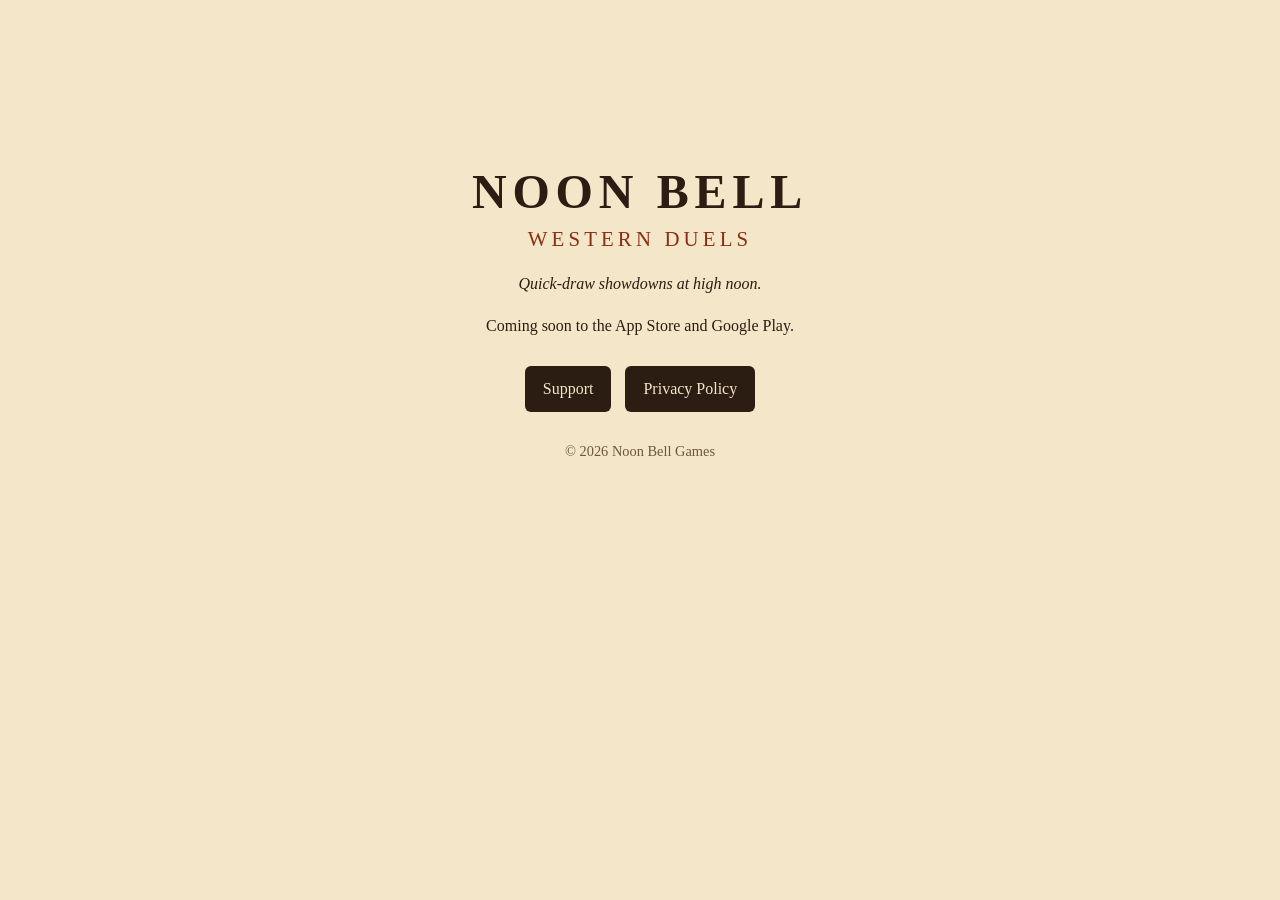
==== index.html @ dd86dfb9 "Add files via upload" ====
<!DOCTYPE html>
<html lang="en">
<head>
<meta charset="utf-8">
<meta name="viewport" content="width=device-width, initial-scale=1">
<title>Noon Bell Games</title>
<link rel="stylesheet" href="/style.css">
</head>
<body>
<main class="home">
<h1 class="title">NOON BELL</h1>
<p class="tag">Western Duels</p>
<p class="sub">Quick-draw showdowns at high noon.</p>
<p>Coming soon to the App Store and Google Play.</p>
<nav>
<a href="/support/">Support</a>
<a href="/privacy/">Privacy Policy</a>
</nav>
<p class="muted small">© 2026 Noon Bell Games</p>
</main>
</body>
</html>
---- style.css ----
body{margin:0;background:#f4e6c8;color:#2b1d12;font-family:Georgia,"Times New Roman",serif;line-height:1.6}
main{max-width:680px;margin:0 auto;padding:32px 20px 60px}
h1{font-size:1.7rem;line-height:1.25;margin:.2em 0 .3em}
h2{font-size:1.2rem;margin:1.8em 0 .4em;border-bottom:2px solid #c9a46a;padding-bottom:4px}
a{color:#8a2e14}
.muted{color:#6b5640}.small{font-size:.9rem}
.back{margin:0 0 16px}
.home{text-align:center;padding-top:18vh}
.title{font-size:3rem;letter-spacing:.12em;margin:0}
.tag{font-size:1.3rem;letter-spacing:.2em;text-transform:uppercase;margin:0 0 12px;color:#8a2e14}
.sub{font-style:italic}
nav{display:flex;gap:14px;justify-content:center;margin:28px 0}
nav a{background:#2b1d12;color:#f4e6c8;text-decoration:none;padding:10px 18px;border-radius:6px}
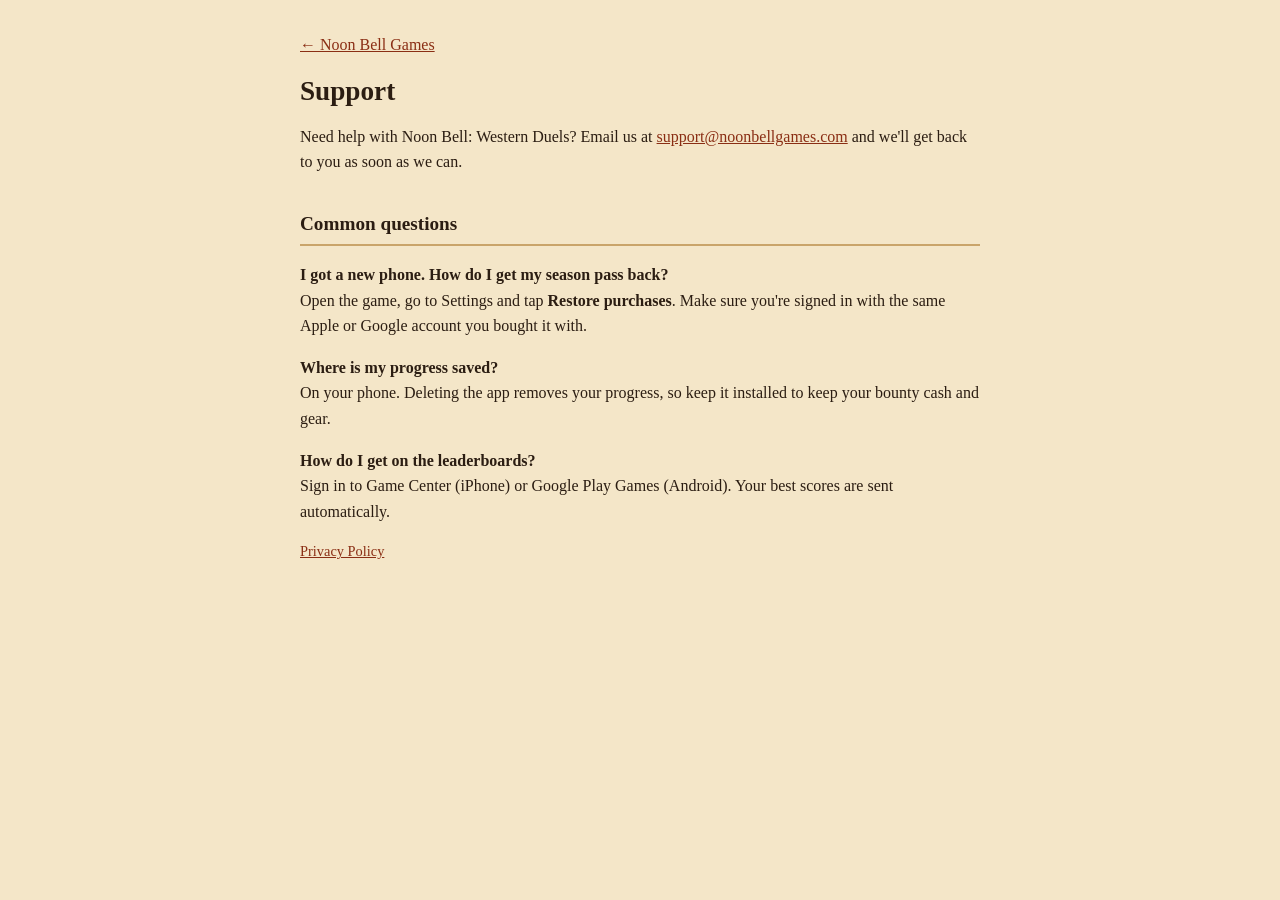
==== commit 153ceb20: "Add files via upload" ====
--- a/index.html
+++ b/index.html
@@ -3,20 +3,24 @@
 <head>
 <meta charset="utf-8">
 <meta name="viewport" content="width=device-width, initial-scale=1">
-<title>Noon Bell Games</title>
+<title>Support — Noon Bell: Western Duels</title>
 <link rel="stylesheet" href="/style.css">
 </head>
 <body>
-<main class="home">
-<h1 class="title">NOON BELL</h1>
-<p class="tag">Western Duels</p>
-<p class="sub">Quick-draw showdowns at high noon.</p>
-<p>Coming soon to the App Store and Google Play.</p>
-<nav>
-<a href="/support/">Support</a>
-<a href="/privacy/">Privacy Policy</a>
-</nav>
-<p class="muted small">© 2026 Noon Bell Games</p>
+<main>
+<p class="back"><a href="/">← Noon Bell Games</a></p>
+<h1>Support</h1>
+<p>Need help with Noon Bell: Western Duels? Email us at <a href="mailto:support@noonbellgames.com">support@noonbellgames.com</a> and we'll get back to you as soon as we can.</p>
+
+<h2>Common questions</h2>
+<p><strong>I got a new phone. How do I get my season pass back?</strong><br>
+Open the game, go to Settings and tap <strong>Restore purchases</strong>. Make sure you're signed in with the same Apple or Google account you bought it with.</p>
+<p><strong>Where is my progress saved?</strong><br>
+On your phone. Deleting the app removes your progress, so keep it installed to keep your bounty cash and gear.</p>
+<p><strong>How do I get on the leaderboards?</strong><br>
+Sign in to Game Center (iPhone) or Google Play Games (Android). Your best scores are sent automatically.</p>
+
+<p class="muted small"><a href="/privacy/">Privacy Policy</a></p>
 </main>
 </body>
 </html>
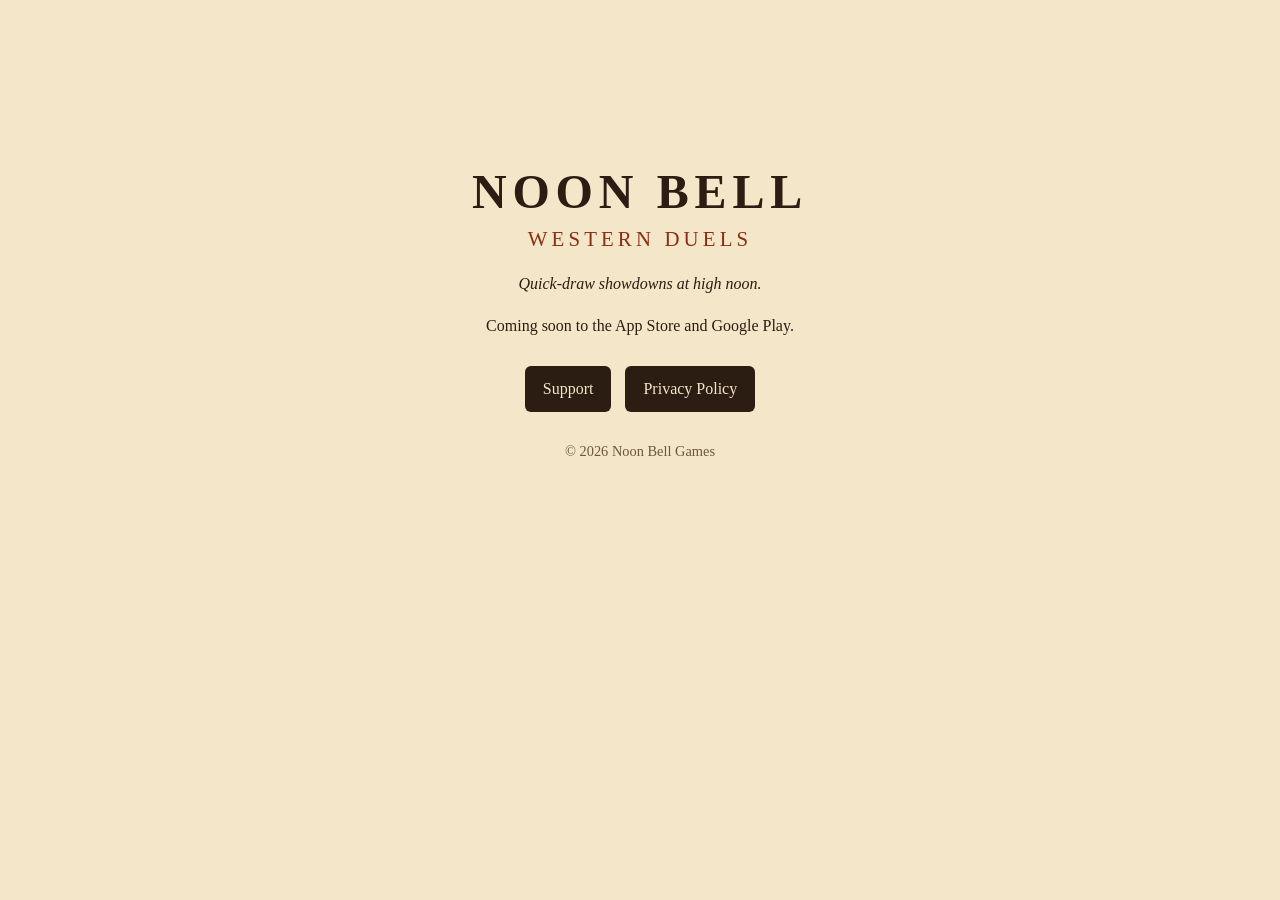
==== commit dbe0952f: "Add files via upload" ====
--- a/index.html
+++ b/index.html
@@ -3,24 +3,20 @@
 <head>
 <meta charset="utf-8">
 <meta name="viewport" content="width=device-width, initial-scale=1">
-<title>Support — Noon Bell: Western Duels</title>
+<title>Noon Bell Games</title>
 <link rel="stylesheet" href="/style.css">
 </head>
 <body>
-<main>
-<p class="back"><a href="/">← Noon Bell Games</a></p>
-<h1>Support</h1>
-<p>Need help with Noon Bell: Western Duels? Email us at <a href="mailto:support@noonbellgames.com">support@noonbellgames.com</a> and we'll get back to you as soon as we can.</p>
-
-<h2>Common questions</h2>
-<p><strong>I got a new phone. How do I get my season pass back?</strong><br>
-Open the game, go to Settings and tap <strong>Restore purchases</strong>. Make sure you're signed in with the same Apple or Google account you bought it with.</p>
-<p><strong>Where is my progress saved?</strong><br>
-On your phone. Deleting the app removes your progress, so keep it installed to keep your bounty cash and gear.</p>
-<p><strong>How do I get on the leaderboards?</strong><br>
-Sign in to Game Center (iPhone) or Google Play Games (Android). Your best scores are sent automatically.</p>
-
-<p class="muted small"><a href="/privacy/">Privacy Policy</a></p>
+<main class="home">
+<h1 class="title">NOON BELL</h1>
+<p class="tag">Western Duels</p>
+<p class="sub">Quick-draw showdowns at high noon.</p>
+<p>Coming soon to the App Store and Google Play.</p>
+<nav>
+<a href="/support">Support</a>
+<a href="/privacy">Privacy Policy</a>
+</nav>
+<p class="muted small">© 2026 Noon Bell Games</p>
 </main>
 </body>
 </html>
